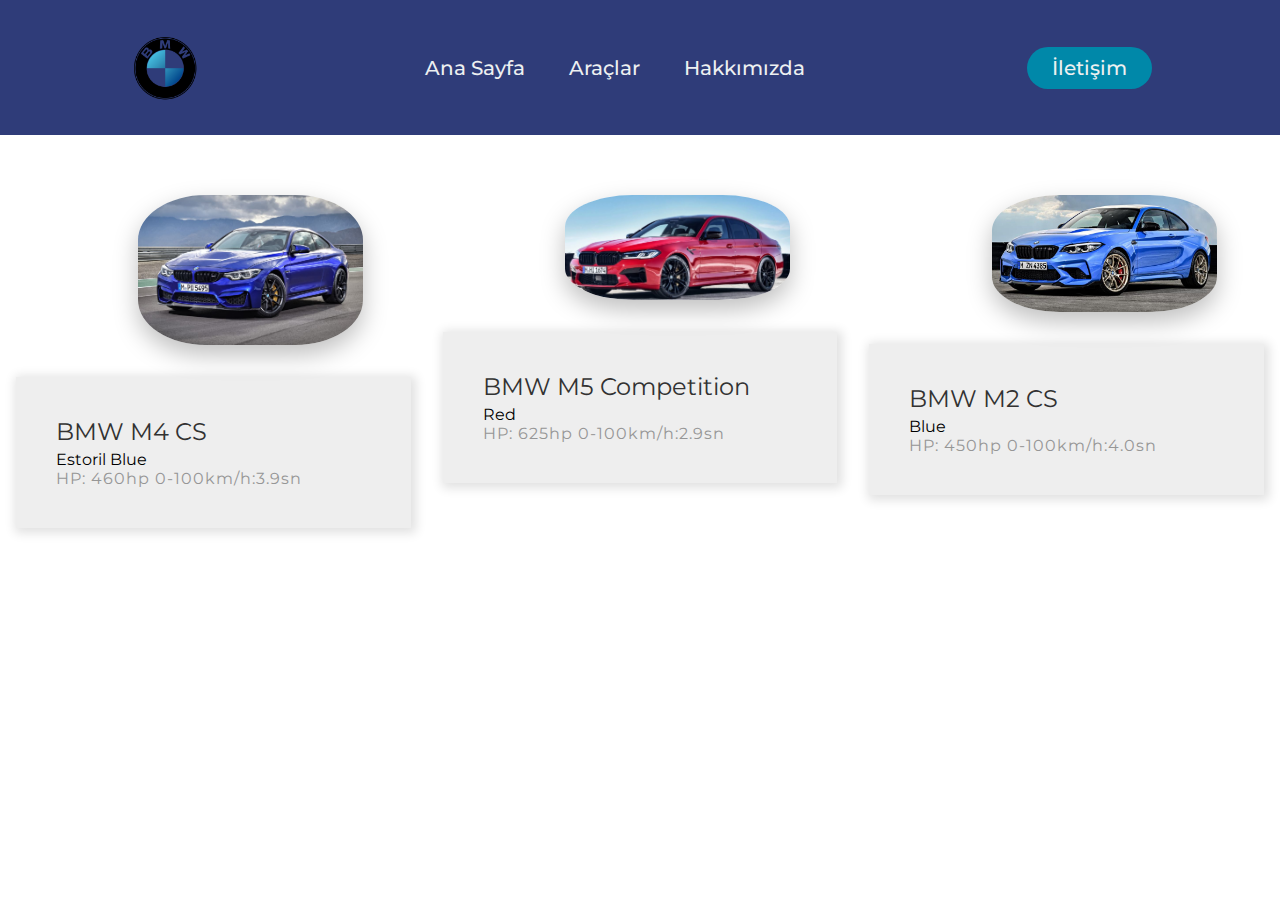
==== index.html @ 78001c7d "Add files via upload" ====
<!DOCTYPE html>
<html lang="en">
<head>
    <meta charset="UTF-8">
    <meta name="viewport" content="width=device-width, initial-scale=1.0">
    <title>BMW</title>
    <link rel="stylesheet" href="style.css">
    <link rel="preconnect" href="https://fonts.gstatic.com">
<link href="https://fonts.googleapis.com/css2?family=Montserrat&display=swap" rel="stylesheet">
</head>
<body>
    <header>
        <img class="logo"  src="images/iconfinder_BMW_logo_4140436.png"  alt="logo">
        <nav>
            <ul class="nav_links">
                <li><a href="index.html">Ana Sayfa</a></li>
                <li><a href="#">Araçlar</a></li>
                <li><a href="about-us.html">Hakkımızda</a></li>
            </ul>
        </nav>
        <a class="cta" href="https://www.instagram.com/efevrdl/"><button>İletişim</button></a>
    </header>
    <div class="reviews">
        <div class="review">
            <div class="head-review">
                <img class="car-pic" src="images/m4cs.jpg" width="350px" alt="">
            </div>
            <div class="body-review">
                <div class="name-review">BMW M4 CS</div>
                <div class="color-review">Estoril Blue</div>
                <div class="descrip-review">HP: 460hp 0-100km/h:3.9sn</div>
            </div>
        </div>
        <div class="review">
            <div class="head-review">
                <img class="car-pic" src="images/m5comp.jpg" width="350px" alt="">
            </div>
            <div class="body-review">
                <div class="name-review">BMW M5 Competition</div>
                <div class="color-review">Red</div>
                <div class="descrip-review">HP: 625hp 0-100km/h:2.9sn</div>
            </div>
        </div>
        <div class="review">
            <div class="head-review">
                <img class="car-pic" src="images/m2cs.jpg" width="350px" alt="">
            </div>
            <div class="body-review">
                <div class="name-review">BMW M2 CS</div>
                <div class="color-review">Blue</div>
                <div class="descrip-review">HP: 450hp 0-100km/h:4.0sn</div>
            </div>
        </div>

    </div>
   
</body>
</html>
---- style.css ----
*{
    font-family: 'Montserrat', sans-serif;
    box-sizing: border-box;
    margin: 0;
    padding: 0;
    
}

li,a, button{
    font-family: "Montserrat",sans-serif;
    font-weight: 500;
    font-size: 20px;
    color: #edf0f1;
    text-decoration: none;
}

header{
    display: flex;
    justify-content: space-between;
    align-items: center;
    padding: 30px 10%;
    background-color: #2f3c79;
}

.logo{
    cursor: pointer;
    width: 75px;
    
}

.nav_links{
    list-style: none;
}

.nav_links li{
    display: inline-block;
    padding: 0px 20px;
}

.nav_links li a{
    transition: all 0.3s ease 0s;
}
.nav_links li a:hover{
    color: #0088a9;
}
button{
    padding: 9px 25px;
    background-color: rgba(0,136,169,1);
    border: none;
    border-radius: 50px;
    cursor: pointer;
    transition: all 0.3s ease 0s;
}

button:hover{
    background-color: rgba(0,136,169,0.8);
}
.reviews{
    height: 63vh;
    margin: 2rem auto;
    display: flex;
    flex-wrap: wrap;
}
.review{
    margin: 0 1rem;
    min-width: 300px;
    flex: 1;
}

.head-review{
    margin: 1.75rem auto;
    width: 150px;
}
.car-pic{
    width: 150%;
    height: 100%;
    object-fit: cover;
    border-radius: 30%;
    box-shadow: 0 10px 25px rgba(0,0,0,.25);
}
.body-review{
    background-color: rgb(238,238,238);
    padding: 2.5rem;
    box-shadow: 2px 2px 10px 3px rgb(225,225,225);
}
.name-review{
    font-size: 1.5rem;
    color: rgb(50,50,50);
    margin-bottom: .25rem;
}
.descrip-review{
    line-height: 1.5.rem;
    letter-spacing: 1px;
    color: rgb(150,150,150);
}
.row:after {
    content: "";
    display: table;
    clear: both;
}
.leftcolumn {   
    float: left;
    width: 75%;
  }
  .card {
    background-color: white;
    padding: 20px;
    margin-top: 20px;
 }
 /*BU KISIM SAYFAYI MOBİL TELEFONLAR İÇİN AYARLIYOR -RESPONSIVE-*/

@media (max-width: 678px){
    .review{
        margin-top: 1.5rem;
    }
}
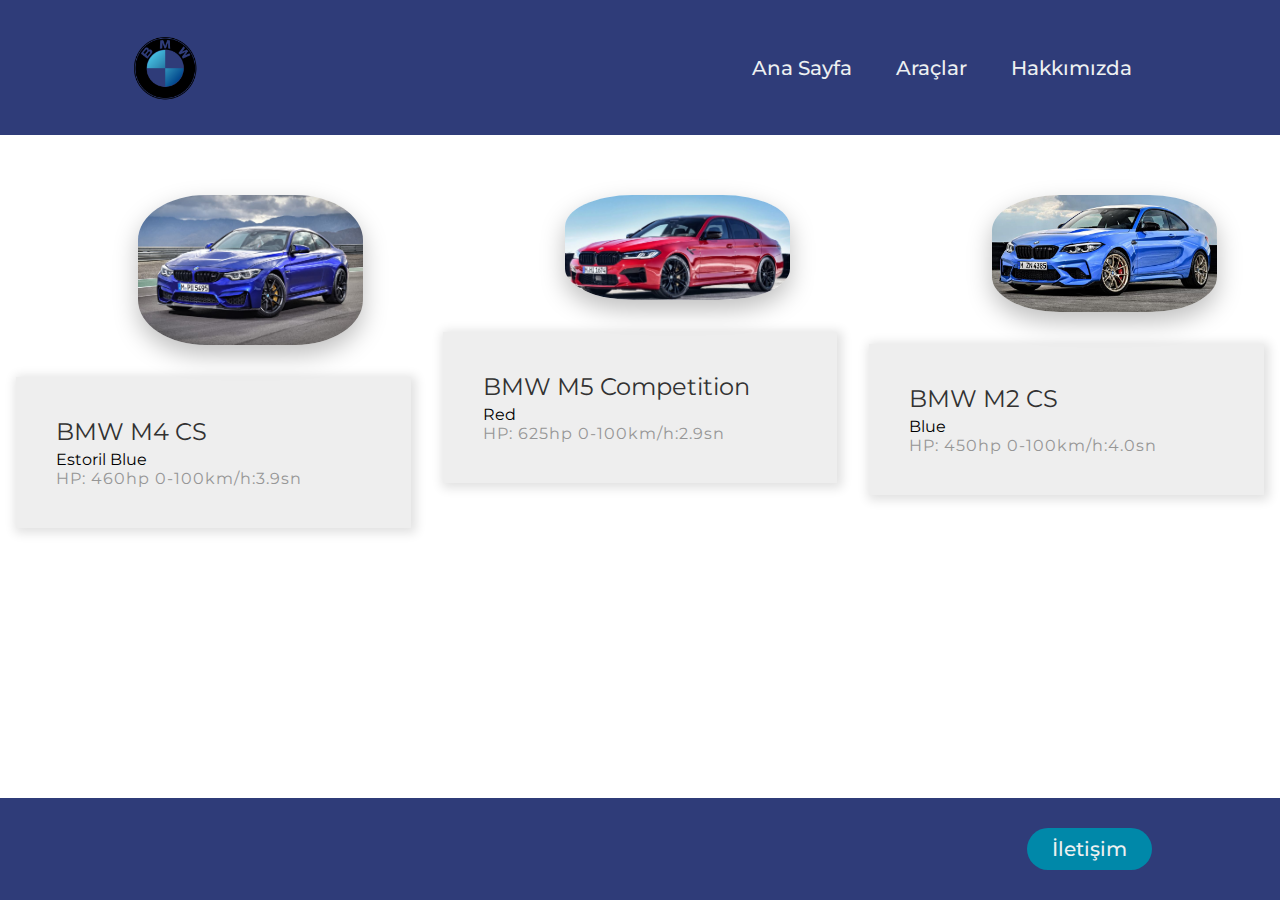
==== commit 8c277b64: "Add files via upload" ====
--- a/index.html
+++ b/index.html
@@ -14,11 +14,10 @@
         <nav>
             <ul class="nav_links">
                 <li><a href="index.html">Ana Sayfa</a></li>
-                <li><a href="#">Araçlar</a></li>
+                <li><a href="cars.html">Araçlar</a></li>
                 <li><a href="about-us.html">Hakkımızda</a></li>
             </ul>
         </nav>
-        <a class="cta" href="https://www.instagram.com/efevrdl/"><button>İletişim</button></a>
     </header>
     <div class="reviews">
         <div class="review">
@@ -41,6 +40,7 @@
                 <div class="descrip-review">HP: 625hp 0-100km/h:2.9sn</div>
             </div>
         </div>
+        
         <div class="review">
             <div class="head-review">
                 <img class="car-pic" src="images/m2cs.jpg" width="350px" alt="">
@@ -53,6 +53,13 @@
         </div>
 
     </div>
+    
+    <footer>
+        <nav>
+            
+        </nav>
+        <a class="cta" href="https://www.instagram.com/efevrdl/"><button>İletişim</button></a>
+      </footer>
    
 </body>
 </html>--- a/style.css
+++ b/style.css
@@ -21,6 +21,17 @@
     padding: 30px 10%;
     background-color: #2f3c79;
 }
+footer{
+    display: flex;
+    justify-content: space-between;
+    align-items: center;
+    padding: 30px 10%;
+    background-color: #2f3c79;
+    position: fixed;
+    bottom: 0px;
+    width: 100%;
+}
+
 
 .logo{
     cursor: pointer;
@@ -102,11 +113,27 @@
     float: left;
     width: 75%;
   }
-  .card {
+  .cards {
     background-color: white;
     padding: 20px;
     margin-top: 20px;
  }
+ .card {
+    box-shadow: 0 4px 8px 0 rgba(0,0,0,0.2);
+    transition: 0.3s;
+    width: 20%;
+    padding: 5px;
+    margin: 10px 5px 10px 70px;
+    float: left;
+  }
+  
+  .card:hover {
+    box-shadow: 0 8px 16px 0 rgba(0,0,0,0.2);
+  }
+  
+  .containers {
+    padding: 5px 16px;
+  }
  /*BU KISIM SAYFAYI MOBİL TELEFONLAR İÇİN AYARLIYOR -RESPONSIVE-*/
 
 @media (max-width: 678px){
